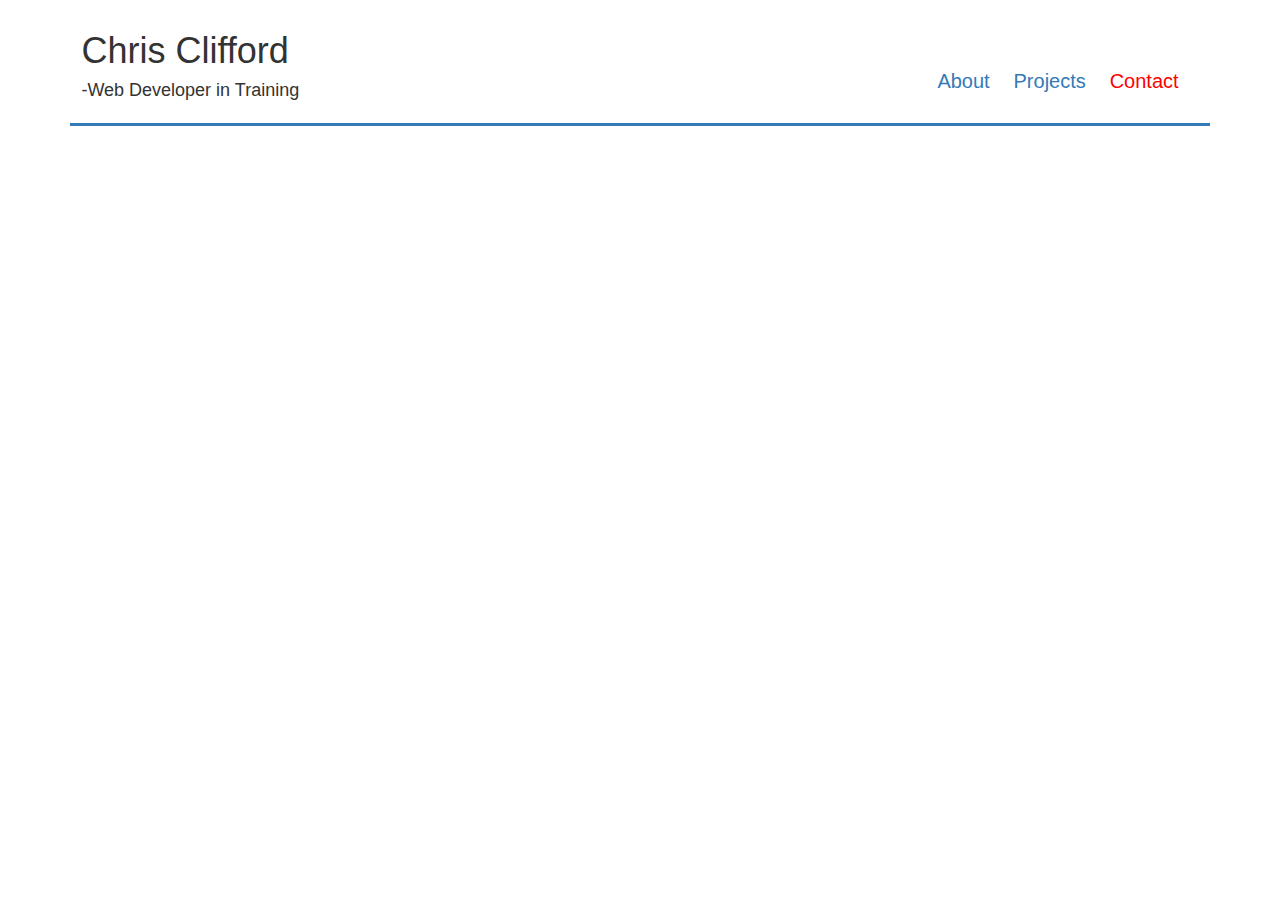
==== contact.html @ d8975855 "add some experimental navbar elements and a profile pic" ====
<!DOCTYPE html>
<html>
  <head>
    <title>Chris Clifford-Portfolio</title>
    <link rel="stylesheet" href="css/bootstrap.css" type="text/css">
    <link rel="stylesheet" href="css/styles.css" type="text/css">
  </head>
  <body>
    <div class="container">
      <div class="header-logo">
        <div class="logo">
          <h1>Chris Clifford</h1>
          <h4>-Web Developer in Training<h4>
        </div>
        <div class="nav-links">
          <ul>
            <li><a href="index.html">About</a></li>
            <li><a href="projects.html">Projects</a></li>
            <li><a href="contact.html" class="selected">Contact</a></li>
          </ul>
        </div>
      </div>
    </div>
---- css/styles.css ----
.header-logo {
  float: left;
  width: 100%;
  padding: 1%;
  border-bottom: 3px solid #337ab7;
  margin-bottom: 20px;

}

.logo {
  float: left;
  padding: 0px;
  margin-bottom: 1px;
}


.nav-links {
  float: right;
  text-align: right;
  width: 55%;
  margin-top: 5%;

}

.nav-links ul {
  list-style: none;
}

.nav-links li {
  display: inline-block;
  font-size: 20px;
  margin-right: 20px;
}

.nav-links a.selected, .nav-links a:hover {
  color: red;
}

.profile-pic {
  align-items: center;
}

.img-circle {
  width: 250px;
  float: left;
}

p {
  float: left;

}

.profile-pic {
  margin-top: 50px;
  margin-bottom: 50px;
}

/* Color */
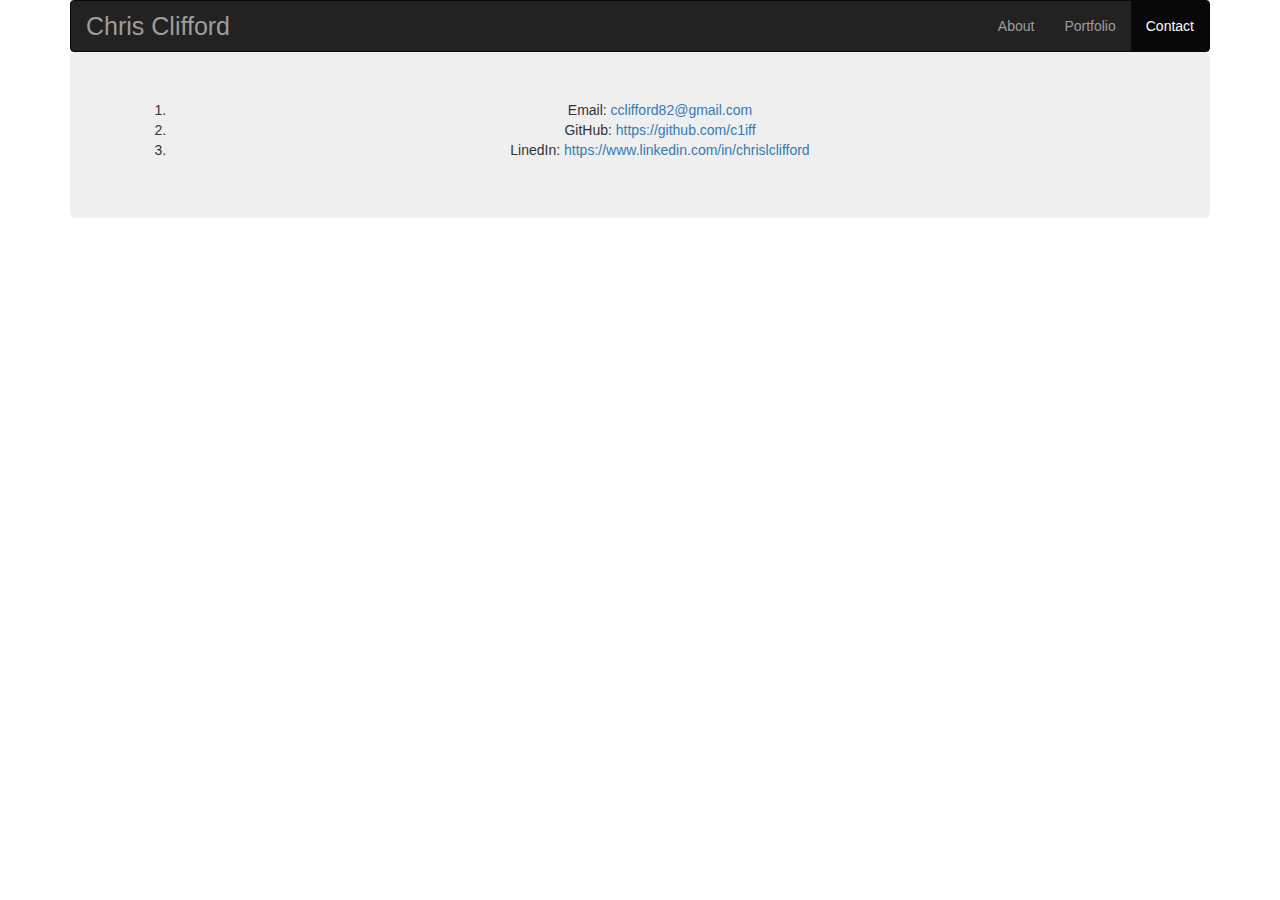
==== commit 6c8b506f: "finish adding navbar, fix formatting, and add contact info." ====
--- a/contact.html
+++ b/contact.html
@@ -7,17 +7,26 @@
   </head>
   <body>
     <div class="container">
-      <div class="header-logo">
-        <div class="logo">
-          <h1>Chris Clifford</h1>
-          <h4>-Web Developer in Training<h4>
-        </div>
-        <div class="nav-links">
-          <ul>
+      <div class="navbar navbar-inverse">
+        <div class="container-fluid">
+          <div class="navbar-header">
+            <a class="navbar-brand" href="index.html">Chris Clifford</a>
+          </div>
+          <ul class="nav navbar-nav navbar-right">
             <li><a href="index.html">About</a></li>
-            <li><a href="projects.html">Projects</a></li>
-            <li><a href="contact.html" class="selected">Contact</a></li>
+            <li><a href="projects.html">Portfolio</a></li>
+            <li class="active"><a href="contact.html">Contact</a></li>
           </ul>
+          </div>
         </div>
       </div>
     </div>
+    <div class="container">
+      <div class="jumbotron">
+        <ol>
+          <li>Email: <a href="mailto:cclifford82@gmail.com">cclifford82@gmail.com</a></li>
+          <li>GitHub: <a href="https://github.com/c1iff">https://github.com/c1iff</a></li>
+          <li>LinedIn: <a href="https://www.linkedin.com/in/chrislclifford">https://www.linkedin.com/in/chrislclifford</a></li>
+        </ol>
+      </div>
+    </div>
--- a/css/styles.css
+++ b/css/styles.css
@@ -37,23 +37,41 @@
   color: red;
 }
 
-.profile-pic {
+.jumbotron {
+  text-align: center;
+  background-color: #EFEFEF;
+  margin-bottom: 0px;
+}
+.img-circle {
+  width: 500px;
   align-items: center;
+  margin-bottom: 30px;
+  margin-top: 30px;
 }
 
-.img-circle {
-  width: 250px;
-  float: left;
-}
 
-p {
-  float: left;
+.profile-pic {
+  margin-top: 50px;
 
 }
 
-.profile-pic {
-  margin-top: 50px;
-  margin-bottom: 50px;
+.navbar-brand {
+
+  font-size: 25px;
+
 }
 
-/* Color */
+.navbar {
+  margin-bottom: 0px;
+}
+
+#jumbo2 {
+  background-color: #CAEBF2;
+}
+
+/* Colors
+sky #CAEBF2
+carbon #A9A9A9
+watermelon #FF3B3F
+neutral #EFEFEF
+*/
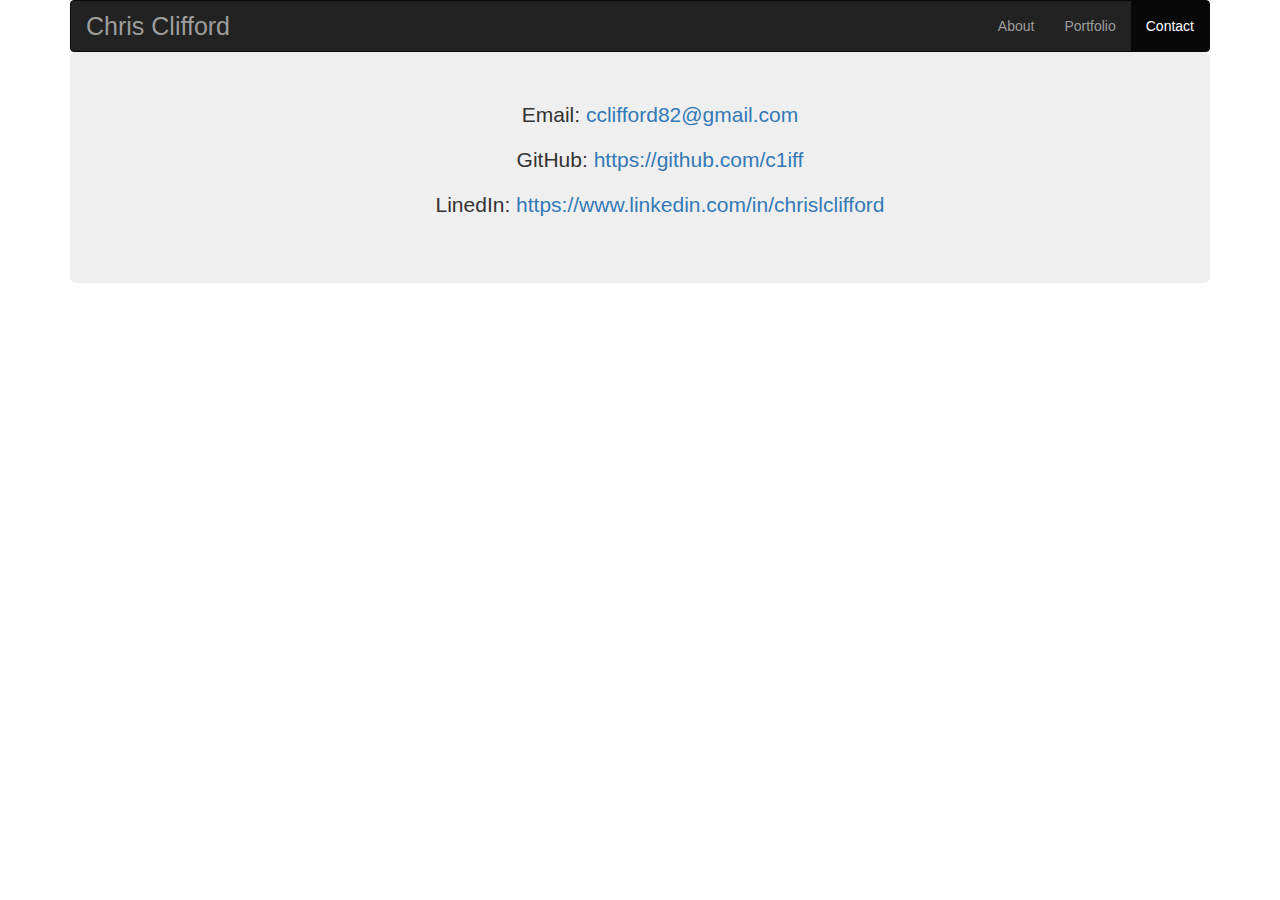
==== commit 743470c9: "add some of my projects to the portfolio page, and various formatting changes" ====
--- a/contact.html
+++ b/contact.html
@@ -24,9 +24,9 @@
     <div class="container">
       <div class="jumbotron">
         <ol>
-          <li>Email: <a href="mailto:cclifford82@gmail.com">cclifford82@gmail.com</a></li>
-          <li>GitHub: <a href="https://github.com/c1iff">https://github.com/c1iff</a></li>
-          <li>LinedIn: <a href="https://www.linkedin.com/in/chrislclifford">https://www.linkedin.com/in/chrislclifford</a></li>
+          <li><p>Email: <a href="mailto:cclifford82@gmail.com">cclifford82@gmail.com</p></a></li>
+          <li><p>GitHub: <a href="https://github.com/c1iff">https://github.com/c1iff</p></a></li>
+          <li><p>LinedIn: <a href="https://www.linkedin.com/in/chrislclifford">https://www.linkedin.com/in/chrislclifford</p></a></li>
         </ol>
       </div>
     </div>
--- a/css/styles.css
+++ b/css/styles.css
@@ -1,41 +1,4 @@
 
-.header-logo {
-  float: left;
-  width: 100%;
-  padding: 1%;
-  border-bottom: 3px solid #337ab7;
-  margin-bottom: 20px;
-
-}
-
-.logo {
-  float: left;
-  padding: 0px;
-  margin-bottom: 1px;
-}
-
-
-.nav-links {
-  float: right;
-  text-align: right;
-  width: 55%;
-  margin-top: 5%;
-
-}
-
-.nav-links ul {
-  list-style: none;
-}
-
-.nav-links li {
-  display: inline-block;
-  font-size: 20px;
-  margin-right: 20px;
-}
-
-.nav-links a.selected, .nav-links a:hover {
-  color: red;
-}
 
 .jumbotron {
   text-align: center;
@@ -43,7 +6,7 @@
   margin-bottom: 0px;
 }
 .img-circle {
-  width: 500px;
+  width: 60%;
   align-items: center;
   margin-bottom: 30px;
   margin-top: 30px;
@@ -69,6 +32,13 @@
   background-color: #CAEBF2;
 }
 
+ol {
+  list-style-type: none;
+}
+
+a:link {
+  text-decoration: none;
+}
 /* Colors
 sky #CAEBF2
 carbon #A9A9A9
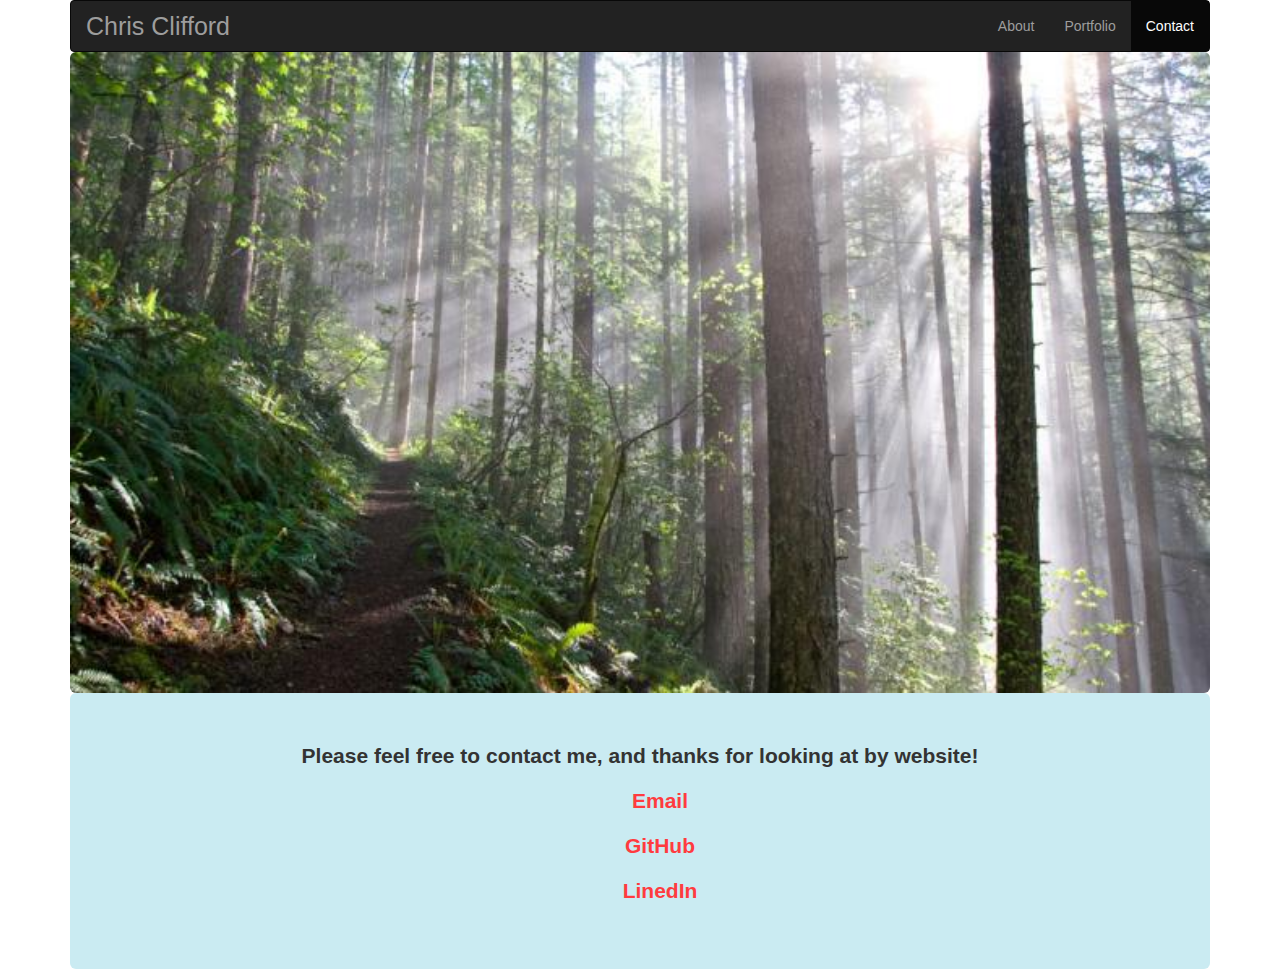
==== commit 1c4ff7e3: "add some additional formatting to make to finalize design." ====
--- a/contact.html
+++ b/contact.html
@@ -22,11 +22,17 @@
       </div>
     </div>
     <div class="container">
-      <div class="jumbotron">
+      <img src="img/forest.jpg" alt="a picture of me" class="img-rounded" id="forest-pic"/>
+    </div>
+    <div class="container">
+      <div class="jumbotron" id="jumbo2">
+        <p>
+          <strong>Please feel free to contact me, and thanks for looking at by website!</strong>
+        </p>
         <ol>
-          <li><p>Email: <a href="mailto:cclifford82@gmail.com">cclifford82@gmail.com</p></a></li>
-          <li><p>GitHub: <a href="https://github.com/c1iff">https://github.com/c1iff</p></a></li>
-          <li><p>LinedIn: <a href="https://www.linkedin.com/in/chrislclifford">https://www.linkedin.com/in/chrislclifford</p></a></li>
+          <li><p><a href="mailto:cclifford82@gmail.com"><strong>Email</strong></p></a></li>
+          <li><p><a href="https://github.com/c1iff"><strong>GitHub</strong></p></a></li>
+          <li><a href="https://www.linkedin.com/in/chrislclifford"><p><strong>LinedIn</strong></p></li></a>
         </ol>
       </div>
     </div>
--- a/css/styles.css
+++ b/css/styles.css
@@ -6,22 +6,24 @@
   margin-bottom: 0px;
 }
 .img-circle {
-  width: 60%;
+  width: 50%;
   align-items: center;
   margin-bottom: 30px;
   margin-top: 30px;
 }
 
-
 .profile-pic {
   margin-top: 50px;
-
 }
 
 .navbar-brand {
 
   font-size: 25px;
 
+}
+
+.bright {
+  color: #FF3B3F;
 }
 
 .navbar {
@@ -39,6 +41,41 @@
 a:link {
   text-decoration: none;
 }
+
+#forest-pic {
+  width: 100%;
+}
+
+#row-p {
+  margin-top: 20px;
+}
+
+#jumbo3 {
+  background: #A9A9A9;
+  padding: 10px 0px 2px 0px;
+}
+
+.ul-about {
+  list-style-type: none;
+}
+
+.ul-about p {
+  margin: 1px;
+}
+
+a:link {
+  color: #FF3B3F;
+}
+
+a:visited {
+  color: #FF3B3F;
+}
+
+a:hover {
+  color: #cc0003;
+}
+
+
 /* Colors
 sky #CAEBF2
 carbon #A9A9A9
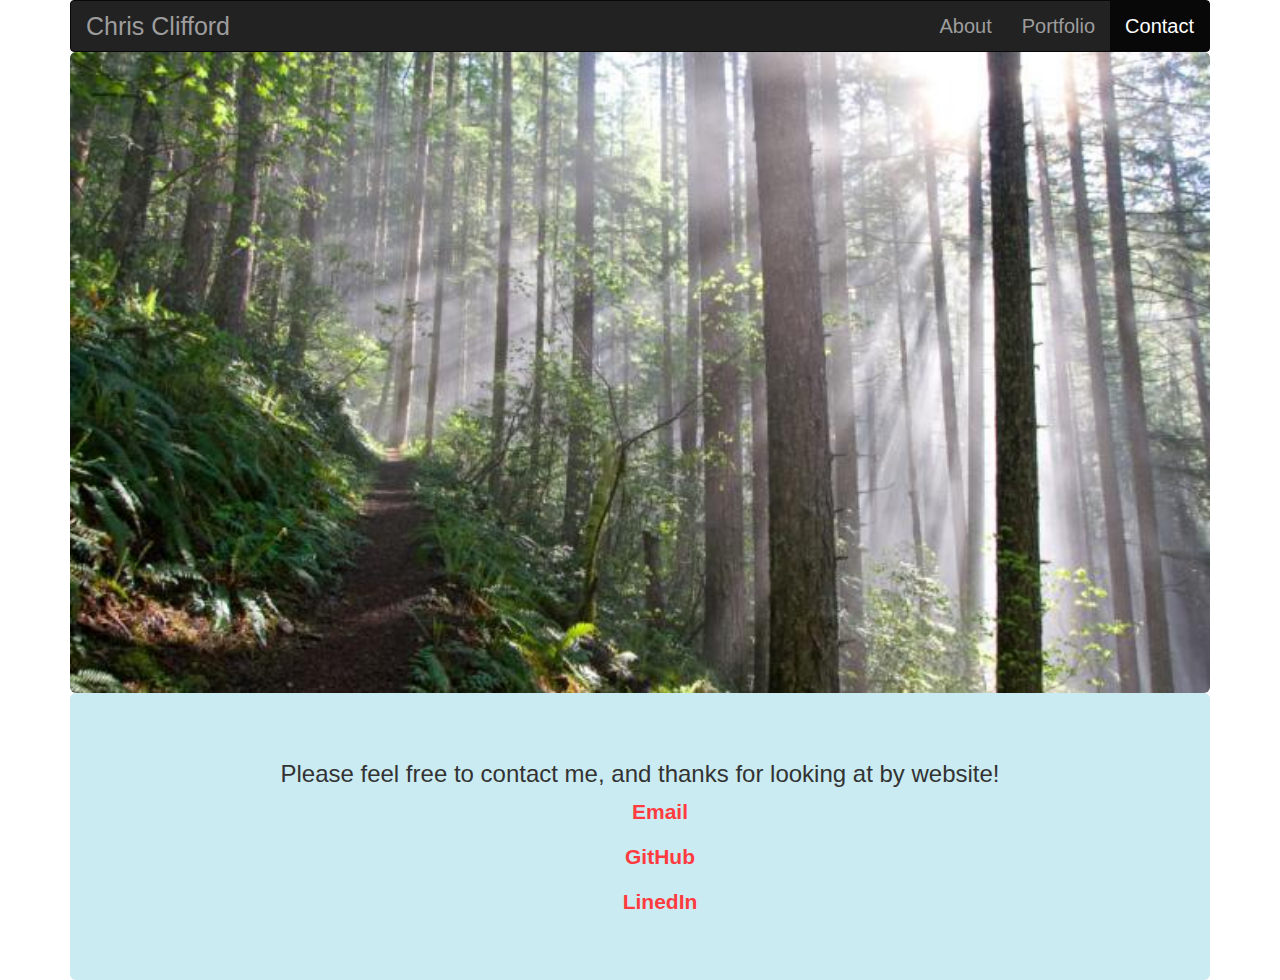
==== commit dab43543: "add some text content and fix various grammatical error. And finalize formatting of styles.css." ====
--- a/contact.html
+++ b/contact.html
@@ -26,9 +26,7 @@
     </div>
     <div class="container">
       <div class="jumbotron" id="jumbo2">
-        <p>
-          <strong>Please feel free to contact me, and thanks for looking at by website!</strong>
-        </p>
+        <h3>Please feel free to contact me, and thanks for looking at by website!</h3>
         <ol>
           <li><p><a href="mailto:cclifford82@gmail.com"><strong>Email</strong></p></a></li>
           <li><p><a href="https://github.com/c1iff"><strong>GitHub</strong></p></a></li>
--- a/css/styles.css
+++ b/css/styles.css
@@ -1,10 +1,27 @@
+/**** Navbar ****/
 
+.navbar-brand {
+  font-size: 25px;
+}
+
+.navbar {
+  margin-bottom: 0px;
+}
+
+.nav {
+  font-size: 20px;
+}
+
+
+
+/**** General Formatting ****/
 
 .jumbotron {
   text-align: center;
   background-color: #EFEFEF;
   margin-bottom: 0px;
 }
+
 .img-circle {
   width: 50%;
   align-items: center;
@@ -16,30 +33,12 @@
   margin-top: 50px;
 }
 
-.navbar-brand {
-
-  font-size: 25px;
-
-}
-
-.bright {
-  color: #FF3B3F;
-}
-
-.navbar {
-  margin-bottom: 0px;
-}
-
 #jumbo2 {
   background-color: #CAEBF2;
 }
 
 ol {
   list-style-type: none;
-}
-
-a:link {
-  text-decoration: none;
 }
 
 #forest-pic {
@@ -63,6 +62,16 @@
   margin: 1px;
 }
 
+.logo {
+  float: left;
+}
+
+/**** Links ****/
+
+a:link {
+  text-decoration: none;
+}
+
 a:link {
   color: #FF3B3F;
 }
@@ -75,10 +84,6 @@
   color: #cc0003;
 }
 
-
-/* Colors
-sky #CAEBF2
-carbon #A9A9A9
-watermelon #FF3B3F
-neutral #EFEFEF
-*/
+.sec1:hover {
+  color: purple;
+}
